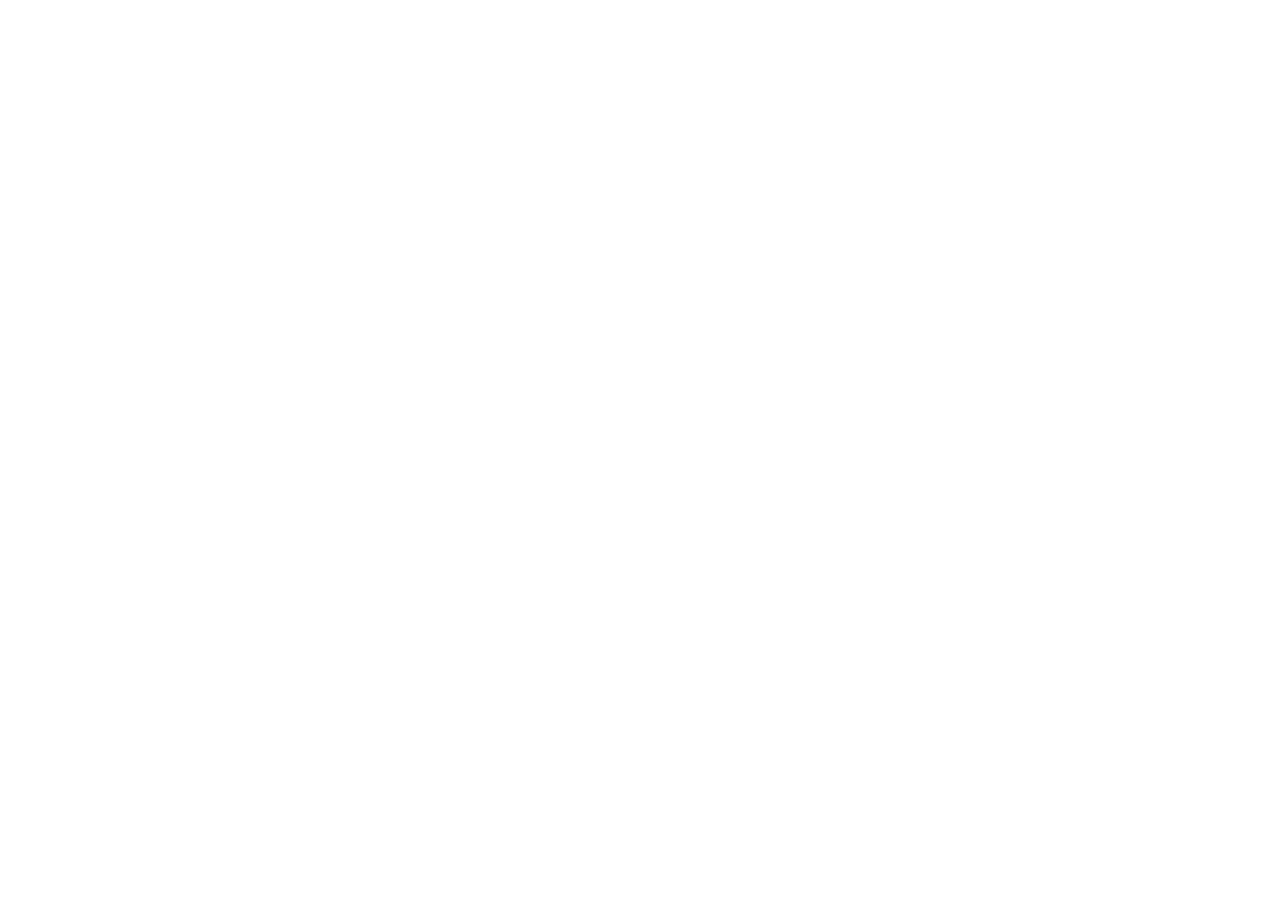
==== Index.html @ ca1bd026 "Added index.html" ====
<!DOCTYPE html>
<html lang="en">
<head>
    <meta charset="UTF-8">
    <meta http-equiv="X-UA-Compatible" content="IE=edge">
    <meta name="viewport" content="width=device-width, initial-scale=1.0">
    <title>Page 1</title>
</head>
<body>
    
</body>
</html>
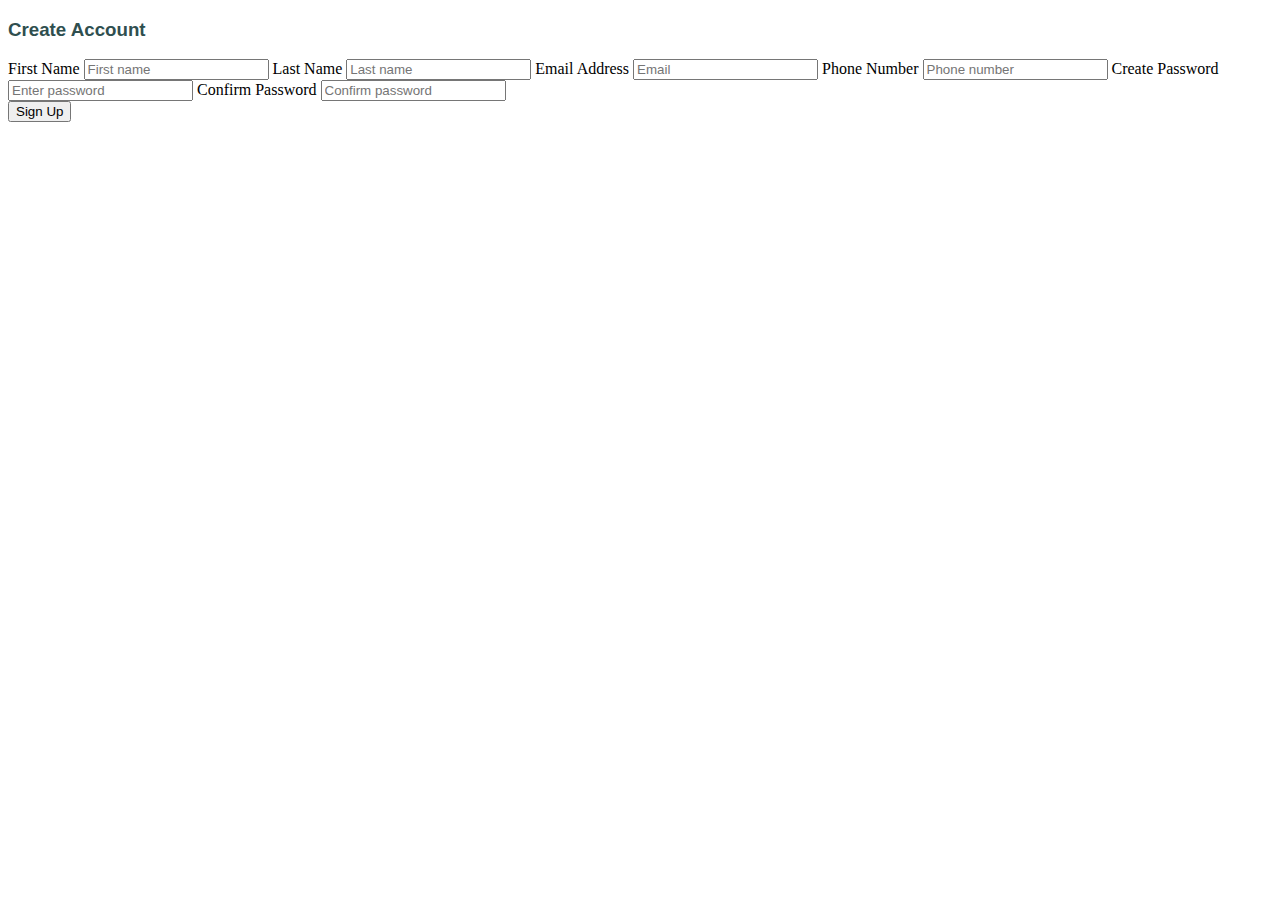
==== commit e5fdb8de: "new updates" ====
--- a/Index.html
+++ b/Index.html
@@ -4,9 +4,36 @@
     <meta charset="UTF-8">
     <meta http-equiv="X-UA-Compatible" content="IE=edge">
     <meta name="viewport" content="width=device-width, initial-scale=1.0">
-    <title>Page 1</title>
+    <title>Sign Up Page</title>
+    <link rel="stylesheet" href="style.css">
 </head>
 <body>
+    <h3>Create Account</h3>
+    <form>
+        <label for="fname">First Name</label>
+        <input type="text" placeholder="First name" required>
+        
+        
+        <label for="lname">Last Name</label>
+        <input type="text" placeholder="Last name" required>
+        
+        
+        <label for="email">Email Address</label>
+        <input type="text" placeholder="Email" required>
+        
+        
+        <label for="phone-number">Phone Number</label>
+        <input type="tel" placeholder="Phone number" required>
+        
+        
+        <label for="password">Create Password</label>
+        <input type="password" placeholder="Enter password" required>
+        
+        
+        <label for="cpassword">Confirm Password</label>
+        <input type="password" placeholder="Confirm password" required>
+    </form>
     
+    <button>Sign Up</button>
 </body>
 </html>--- a/style.css
+++ b/style.css
@@ -0,0 +1,8 @@
+h3{
+    font-family:'Lato', sans-serif;
+    color: darkslategrey;
+}
+
+label{
+    display:inline-flex;
+}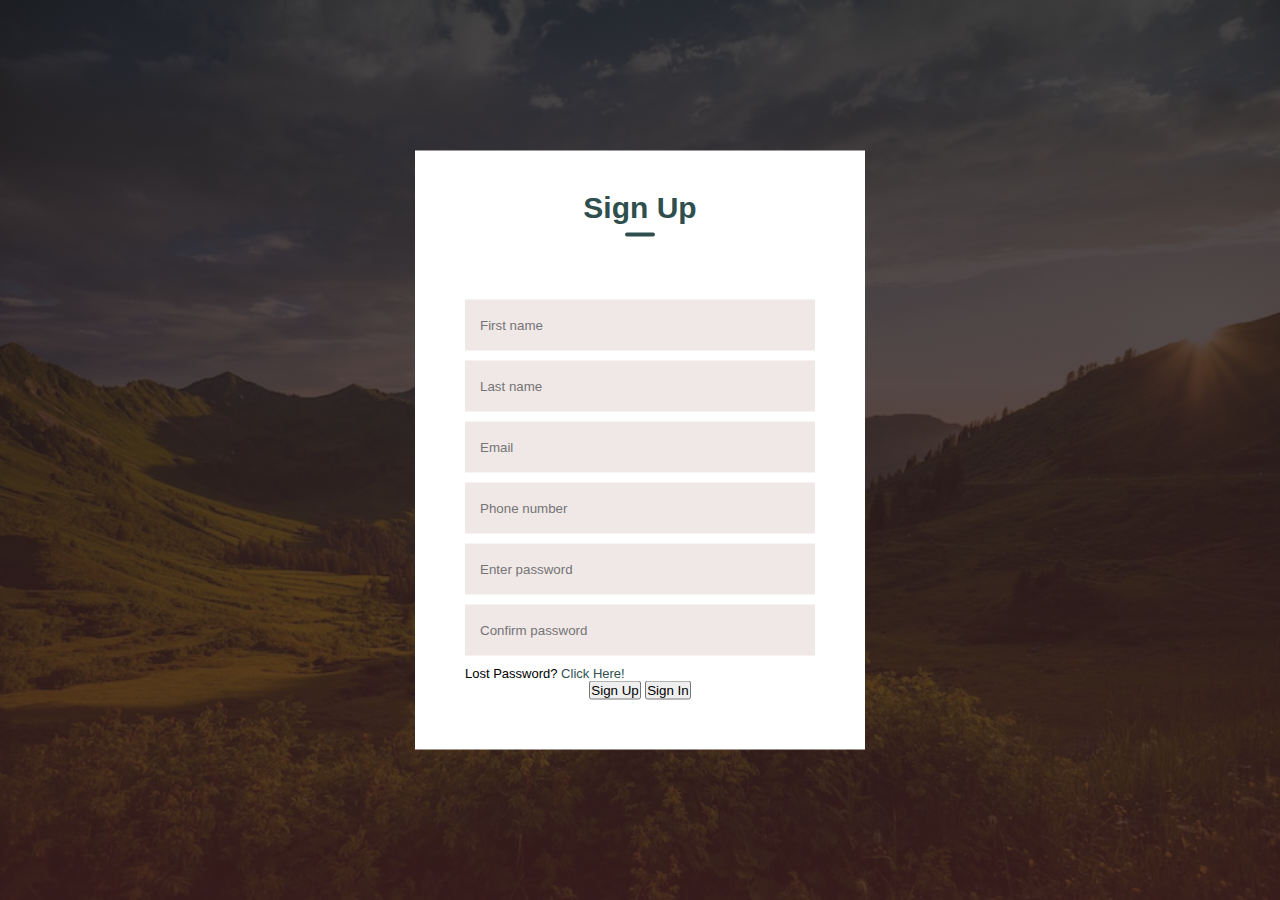
==== commit 8319e70a: "updated sign-up page" ====
--- a/Index.html
+++ b/Index.html
@@ -8,32 +8,32 @@
     <link rel="stylesheet" href="style.css">
 </head>
 <body>
-    <h3>Create Account</h3>
-    <form>
-        <label for="fname">First Name</label>
+   <div class="container">
+    <div class="form-box">
+        <h3>Sign Up</h3>
+        <form>
+            <div class="input-form">
+                <div class="input-field">
         <input type="text" placeholder="First name" required>
-        
-        
-        <label for="lname">Last Name</label>
+
         <input type="text" placeholder="Last name" required>
-        
-        
-        <label for="email">Email Address</label>
+
         <input type="text" placeholder="Email" required>
-        
-        
-        <label for="phone-number">Phone Number</label>
+
         <input type="tel" placeholder="Phone number" required>
-        
-        
-        <label for="password">Create Password</label>
+
         <input type="password" placeholder="Enter password" required>
-        
-        
-        <label for="cpassword">Confirm Password</label>
+
         <input type="password" placeholder="Confirm password" required>
-    </form>
-    
-    <button>Sign Up</button>
+        <p>Lost Password? <a href="#">Click Here!</a></p>
+        <div class="btn-field">
+            <button type="button">Sign Up</button>
+            <button type="button">Sign In</button>
+        </div>
+                </div>
+            </div>
+        </form>
+    </div>
+   </div>
 </body>
 </html>--- a/style.css
+++ b/style.css
@@ -1,8 +1,82 @@
-h3{
-    font-family:'Lato', sans-serif;
-    color: darkslategrey;
+*{
+    margin: 0;
+    padding: 0;
+    font-family: 'poppins', sans-serif;
+    box-sizing:border-box;
 }
 
-label{
-    display:inline-flex;
+.container{
+    width: 100%;
+    height: 100vh;
+    background-image: linear-gradient(rgba(25, 25, 26, 0.8), rgba(66, 33, 33, 0.8)), url(land.jfif);
+    background-position: center;
+    background-size: cover;
+    position: relative;
+}
+
+.form-box{
+    width: 90%;
+    max-width: 450px;
+    position: absolute;
+    top: 50%;
+    left: 50%;
+    transform: translate(-50%,-50%);
+    background: #fff;
+    padding: auto;
+    text-align: center;
+}
+
+.form-box h3{
+    font-size: 30px;
+    margin-top: 40px;
+    margin-bottom: 40px;
+    color: darkslategray;
+    position: relative;
+}
+
+.form-box h3::after{
+    content: '';
+    width: 30px;
+    height: 4px;
+    border-radius: 3px;
+    background:darkslategray;
+    position: absolute;
+    bottom: -12px;
+    left: 50%;
+    transform: translateX(-50%);
+}
+
+.input-field{
+    margin: 15px 15px;
+    border-radius: 3px;
+    display: block;
+    text-align: center;
+    padding: 35px 35px;
+
+}
+
+input{
+    width: 100%;
+    background:#f0e7e7;
+    border: 0;
+    outline: 0;
+    padding: 18px 15px;
+    margin-bottom: 10px;
+}
+
+.input-field label{
+    margin-left:15px ;
+    color: darkslategray;
+    text-align: center;
+}
+
+form p{
+    text-align: left;
+    font-size: 13px;
+
+}
+
+form p a{
+    text-decoration: none;
+    color: darkslategray;
 }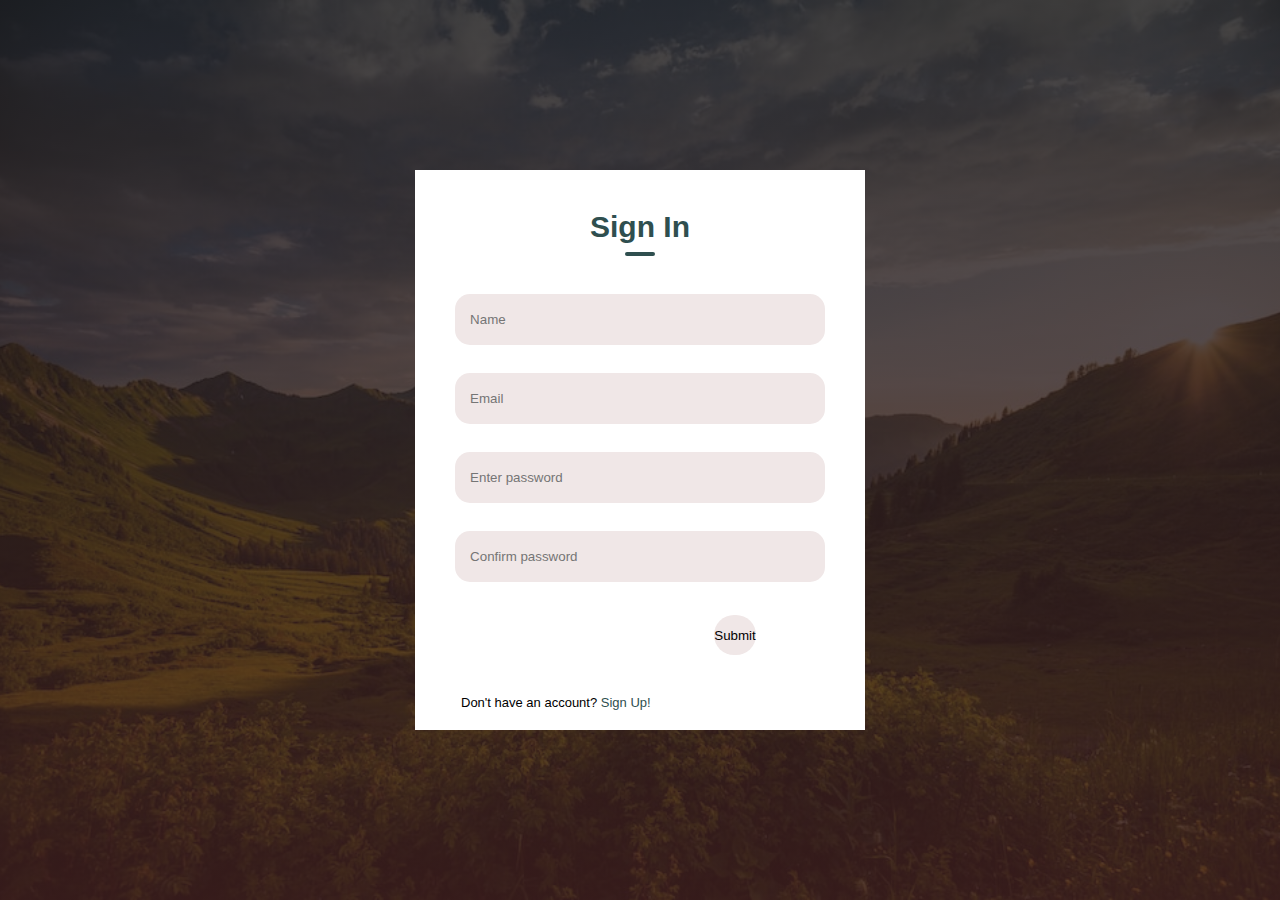
==== commit a714669a: "New updates" ====
--- a/Index.html
+++ b/Index.html
@@ -4,36 +4,35 @@
     <meta charset="UTF-8">
     <meta http-equiv="X-UA-Compatible" content="IE=edge">
     <meta name="viewport" content="width=device-width, initial-scale=1.0">
-    <title>Sign Up Page</title>
+    <title>Sign In Page</title>
     <link rel="stylesheet" href="style.css">
 </head>
 <body>
-   <div class="container">
-    <div class="form-box">
-        <h3>Sign Up</h3>
-        <form>
+    <div class="container">
+        <div class="form-box">
+            <h3 id="title">Sign In</h3>
+            <form>
             <div class="input-form">
+                <div class="input-field" id="Name">
+                    <input type="text" placeholder="Name" required>
+                </div>
                 <div class="input-field">
-        <input type="text" placeholder="First name" required>
-
-        <input type="text" placeholder="Last name" required>
-
-        <input type="text" placeholder="Email" required>
-
-        <input type="tel" placeholder="Phone number" required>
-
-        <input type="password" placeholder="Enter password" required>
-
-        <input type="password" placeholder="Confirm password" required>
-        <p>Lost Password? <a href="#">Click Here!</a></p>
-        <div class="btn-field">
-            <button type="button">Sign Up</button>
-            <button type="button">Sign In</button>
+                    <input type="text" placeholder="Email" required>
+                </div>
+                <div class="input-field">
+                    <input type="password" placeholder="Enter password" required>
+                </div>
+                <div class="input-field" id="cPassword">
+                    <input type="password" placeholder="Confirm password" required>
+                </div>
+                <div class="btn-field">
+                    <button type="button" id="SigninBtn">Submit</button>
+                </div>
+                <p>Don't have an account? <a href="#">Sign Up!</a></p>
+            </div>
+            </form>
         </div>
-                </div>
-            </div>
-        </form>
     </div>
-   </div>
+   <script src="app.js"></script>
 </body>
 </html>--- a/style.css
+++ b/style.css
@@ -17,7 +17,7 @@
 .form-box{
     width: 90%;
     max-width: 450px;
-    position: absolute;
+    position:fixed;
     top: 50%;
     left: 50%;
     transform: translate(-50%,-50%);
@@ -47,7 +47,7 @@
 }
 
 .input-field{
-    margin: 15px 15px;
+    margin: -25px;
     border-radius: 3px;
     display: block;
     text-align: center;
@@ -56,27 +56,57 @@
 }
 
 input{
-    width: 100%;
+    width: 86%;
     background:#f0e7e7;
+    color: black;
     border: 0;
     outline: 0;
     padding: 18px 15px;
-    margin-bottom: 10px;
+    margin-bottom: -60px;
+    border-radius: 15px;
 }
 
-.input-field label{
-    margin-left:15px ;
-    color: darkslategray;
-    text-align: center;
+input:hover{
+    background-color: darkslategray;
+    transition: 0.5s;
 }
 
 form p{
     text-align: left;
     font-size: 13px;
-
+    margin-left: 46px;
+    margin-bottom: 20px;
 }
 
 form p a{
     text-decoration: none;
     color: darkslategray;
+}
+
+form p a:hover{
+    color: red;
+    transition: 0.5s;
+}
+
+form button{
+    margin-left: 190px;
+}
+
+.btn-field button{
+    flex-basis: 48%;
+    height: 40px;
+    background:#f0e7e7;
+    color: black;
+    border-radius: 20px;
+    border: 0;
+    outline: 0;
+    cursor: pointer;
+    margin-top: 40px;
+    margin-bottom: 40px;
+}
+
+button:hover{
+    background-color: darkslategray;
+    color: white;
+    transition: 0.5s;
 }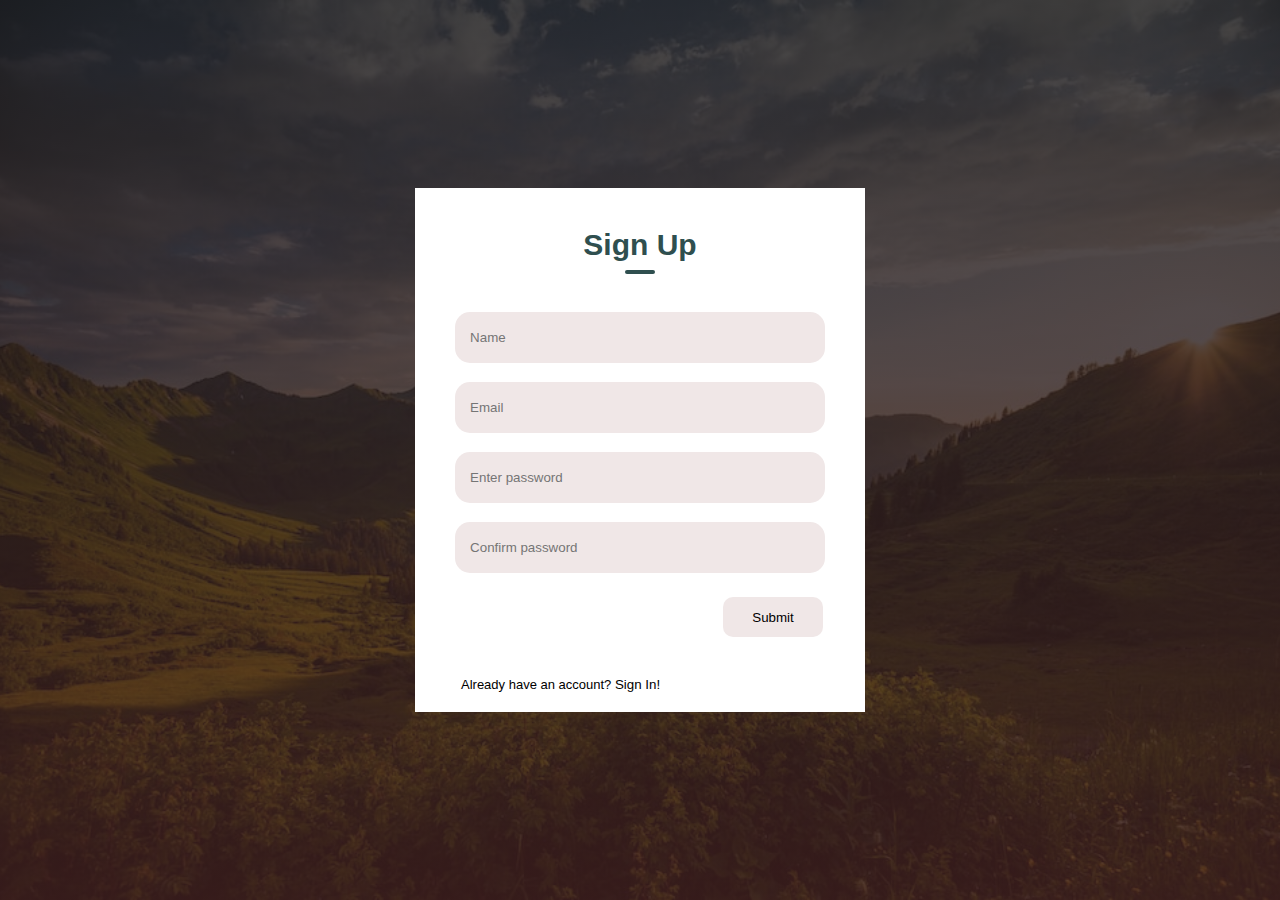
==== commit 05ac44a4: "In progress..." ====
--- a/Index.html
+++ b/Index.html
@@ -6,33 +6,45 @@
     <meta name="viewport" content="width=device-width, initial-scale=1.0">
     <title>Sign In Page</title>
     <link rel="stylesheet" href="style.css">
+    <!--<script src="app.js"></script>-->
 </head>
 <body>
     <div class="container">
         <div class="form-box">
-            <h3 id="title">Sign In</h3>
+            <h3 id="title">Sign Up</h3>
             <form>
             <div class="input-form">
                 <div class="input-field" id="Name">
-                    <input type="text" placeholder="Name" required>
+                    <input type="text" placeholder="Name">
                 </div>
                 <div class="input-field">
-                    <input type="text" placeholder="Email" required>
+                    <input type="text" placeholder="Email">
                 </div>
                 <div class="input-field">
-                    <input type="password" placeholder="Enter password" required>
+                    <input type="password" placeholder="Enter password">
                 </div>
                 <div class="input-field" id="cPassword">
-                    <input type="password" placeholder="Confirm password" required>
+                    <input type="password" placeholder="Confirm password">
                 </div>
                 <div class="btn-field">
-                    <button type="button" id="SigninBtn">Submit</button>
+                    <button class="signup" type="submit" id="SignupBtn">Submit</button>
                 </div>
-                <p>Don't have an account? <a href="#">Sign Up!</a></p>
+                <p>Already have an account? <button class="signin" id="SigninBtn">Sign In!</button></p>
             </div>
             </form>
         </div>
     </div>
-   <script src="app.js"></script>
+    <script>
+        let SignupBtn = document.getElementById("SignupBtn");
+        let SigninBtn = document.getElementById("SigninBtn");
+        let name = document.getElementById("name");
+        let title = document.getElementById("title");
+        let cPassword = document.getElementById("cPassword");
+
+
+        SigninBtn.onclick = function(){
+            name.style.maxHeight = "0";
+        }
+    </script>
 </body>
 </html>--- a/style.css
+++ b/style.css
@@ -52,7 +52,9 @@
     display: block;
     text-align: center;
     padding: 35px 35px;
-
+    max-height: 95px;
+    transition: max-height 0.5s;
+    overflow:hidden;
 }
 
 input{
@@ -88,16 +90,17 @@
     transition: 0.5s;
 }
 
-form button{
-    margin-left: 190px;
+form button.signup{
+    margin-left: 266px;
 }
 
 .btn-field button{
     flex-basis: 48%;
+    width: 100px;
     height: 40px;
     background:#f0e7e7;
     color: black;
-    border-radius: 20px;
+    border-radius: 10px;
     border: 0;
     outline: 0;
     cursor: pointer;
@@ -109,4 +112,14 @@
     background-color: darkslategray;
     color: white;
     transition: 0.5s;
+}
+
+button.signin{
+    border: 0;
+    background-color: white;
+}
+
+button.signin:hover{
+    color: red;
+    transition: 0.5s;
 }